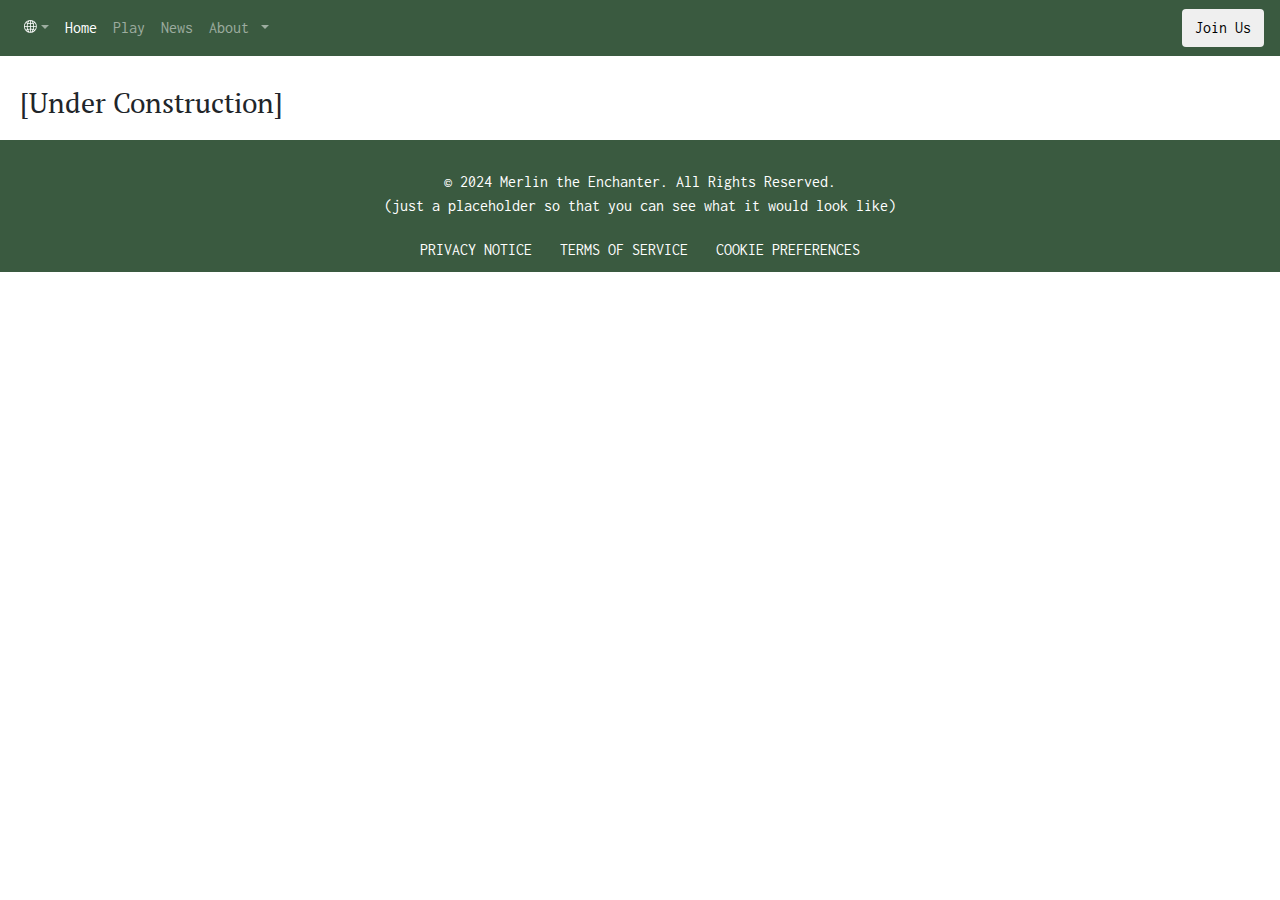
==== index.html @ 5e95690c "added join us page & button, turned list of available roles into accordions" ====
<!DOCTYPE html>
<html>
    <head>
        <title>Merlin the Enchanter</title>
        <link rel="stylesheet" href="https://cdn.jsdelivr.net/npm/bootstrap@4.0.0/dist/css/bootstrap.min.css" integrity="sha384-Gn5384xqQ1aoWXA+058RXPxPg6fy4IWvTNh0E263XmFcJlSAwiGgFAW/dAiS6JXm" crossorigin="anonymous">
        <link rel="stylesheet" href="https://cdnjs.cloudflare.com/ajax/libs/font-awesome/4.7.0/css/font-awesome.min.css">
        <link rel="stylesheet" href="merlin.css">
    </head>
    <body>
        <nav role="navigation" class="navbar navbar-expand-lg navbar-dark bg-custom sticky-top">
          <button class="navbar-toggler" type="button" data-toggle="collapse" data-target="#navbarSupportedContent" aria-controls="navbarSupportedContent" aria-expanded="false" aria-label="Toggle navigation">
            <span class="navbar-toggler-icon"></span>
          </button>
        
            <div class="collapse navbar-collapse" id="navbarSupportedContent">
              <ul class="navbar-nav mr-auto">
                <li class="nav-item dropdown">
                    <a href="#" class="nav-link dropdown-toggle" id="navbarDropdown" role="button" data-toggle="dropdown" aria-haspopup="true" aria-expanded="false">
                      <svg style="color:white;" xmlns="http://www.w3.org/2000/svg" width="0.8em" height="0.8em" fill="currentColor" class="bi bi-globe2" viewBox="0 0 16 16">
                        <path d="M0 8a8 8 0 1 1 16 0A8 8 0 0 1 0 8m7.5-6.923c-.67.204-1.335.82-1.887 1.855q-.215.403-.395.872c.705.157 1.472.257 2.282.287zM4.249 3.539q.214-.577.481-1.078a7 7 0 0 1 .597-.933A7 7 0 0 0 3.051 3.05q.544.277 1.198.49zM3.509 7.5c.036-1.07.188-2.087.436-3.008a9 9 0 0 1-1.565-.667A6.96 6.96 0 0 0 1.018 7.5zm1.4-2.741a12.3 12.3 0 0 0-.4 2.741H7.5V5.091c-.91-.03-1.783-.145-2.591-.332M8.5 5.09V7.5h2.99a12.3 12.3 0 0 0-.399-2.741c-.808.187-1.681.301-2.591.332zM4.51 8.5c.035.987.176 1.914.399 2.741A13.6 13.6 0 0 1 7.5 10.91V8.5zm3.99 0v2.409c.91.03 1.783.145 2.591.332.223-.827.364-1.754.4-2.741zm-3.282 3.696q.18.469.395.872c.552 1.035 1.218 1.65 1.887 1.855V11.91c-.81.03-1.577.13-2.282.287zm.11 2.276a7 7 0 0 1-.598-.933 9 9 0 0 1-.481-1.079 8.4 8.4 0 0 0-1.198.49 7 7 0 0 0 2.276 1.522zm-1.383-2.964A13.4 13.4 0 0 1 3.508 8.5h-2.49a6.96 6.96 0 0 0 1.362 3.675c.47-.258.995-.482 1.565-.667m6.728 2.964a7 7 0 0 0 2.275-1.521 8.4 8.4 0 0 0-1.197-.49 9 9 0 0 1-.481 1.078 7 7 0 0 1-.597.933M8.5 11.909v3.014c.67-.204 1.335-.82 1.887-1.855q.216-.403.395-.872A12.6 12.6 0 0 0 8.5 11.91zm3.555-.401c.57.185 1.095.409 1.565.667A6.96 6.96 0 0 0 14.982 8.5h-2.49a13.4 13.4 0 0 1-.437 3.008M14.982 7.5a6.96 6.96 0 0 0-1.362-3.675c-.47.258-.995.482-1.565.667.248.92.4 1.938.437 3.008zM11.27 2.461q.266.502.482 1.078a8.4 8.4 0 0 0 1.196-.49 7 7 0 0 0-2.275-1.52c.218.283.418.597.597.932m-.488 1.343a8 8 0 0 0-.395-.872C9.835 1.897 9.17 1.282 8.5 1.077V4.09c.81-.03 1.577-.13 2.282-.287z"/>
                      </svg></a>
                    <div class="dropdown-menu" aria-labelledby="navbarDropdown">
                        <a href="#" class="dropdown-item">ENGLISH (US)</a>
                        <a href="#" class="dropdown-item">ENGLISH (UK)</a>
                        <a href="#" class="dropdown-item">ESPAÑOL</a>
                        <a href="#" class="dropdown-item">FRANÇAIS</a>
                        <a href="#" class="dropdown-item">DEUTSCH</a>
                        <a href="#" class="dropdown-item">ITALIANO</a>
                    </div>
                </li>
                <li class="nav-item active">
                  <a class="nav-link" href="#">Home <span class="sr-only">(current)</span></a>
                </li>
                <li class="nav-item">
                  <a class="nav-link" href="play.html">Play</a>
                </li>
                <li class="nav-item">
                    <a class="nav-link" href="news.html">News</a>
                </li>
                <li class="nav-item dropdown">
                  <a class="nav-link dropdown-toggle" href="#" id="navbarDropdown" role="button" data-toggle="dropdown" aria-haspopup="true" aria-expanded="false">
                    About
                  </a>
                  <div class="dropdown-menu" aria-labelledby="navbarDropdown">
                    <a class="dropdown-item" href="faq.html">Game FAQ</a>
                    <a class="dropdown-item" href="team.html">Team</a>
                    <div class="dropdown-divider"></div>
                    <a class="dropdown-item" href="wiki.html">Wiki</a>
                  </div>
                </li>
              </ul>
              <form class="form-inline my-2 my-lg-0" action="join_us.html">
                <button class="btn my-2 my-sm-0" type="submit">Join Us</button>
              </form>
              
            </div>
          </nav>
        </div>
        
        <h3>[Under Construction]</h3>
        <footer>
          <p>© 2024 Merlin the Enchanter. All Rights Reserved.<br>(just a placeholder so that you can see what it would look like)</p>
            <a href="#">PRIVACY NOTICE</a>
            <a href="#">TERMS OF SERVICE</a>
            <a href="#">COOKIE PREFERENCES</a>
        </footer>
        <script src="https://code.jquery.com/jquery-3.2.1.slim.min.js" integrity="sha384-KJ3o2DKtIkvYIK3UENzmM7KCkRr/rE9/Qpg6aAZGJwFDMVNA/GpGFF93hXpG5KkN" crossorigin="anonymous"></script>
        <script src="https://cdn.jsdelivr.net/npm/popper.js@1.12.9/dist/umd/popper.min.js" integrity="sha384-ApNbgh9B+Y1QKtv3Rn7W3mgPxhU9K/ScQsAP7hUibX39j7fakFPskvXusvfa0b4Q" crossorigin="anonymous"></script>
        <script src="https://cdn.jsdelivr.net/npm/bootstrap@4.0.0/dist/js/bootstrap.min.js" integrity="sha384-JZR6Spejh4U02d8jOt6vLEHfe/JQGiRRSQQxSfFWpi1MquVdAyjUar5+76PVCmYl" crossorigin="anonymous"></script>
    </body>
</html>
---- merlin.css ----
@import url('https://fonts.googleapis.com/css2?family=Inconsolata:wght@200..900&display=swap');
@import url('https://fonts.googleapis.com/css2?family=PT+Serif:ital,wght@0,400;0,700;1,400;1,700&display=swap');

body {
    font-family: "PT Serif", serif;
    font-optical-sizing: auto;
    font-weight: 400;
    font-style: normal;
}

header, footer, nav {
    font-family: "Inconsolata", monospace;
}

nav {
    background-color: #3A5A40;
}

li.dropdown a div a:active {
    background: #3A5A40;
}

h3 {
    padding-top: 10px;
}

p {
    font-size: 1em;
}

p, h3 {
    margin: 20px;
}

img.classic {
    padding-left: 20px;
    max-height: auto;
    max-width: 50%;
}

img.banner {
    width: 100%;
    height: 200px;
    object-fit: cover;
}

footer {
    text-align: center;
    background-color: #3A5A40;
    padding: 10px;
}

footer a {
    color: white;
    padding: 10px;
}

footer a:hover {
    color: white;
}

footer p {
    color: white;
}

ul {
    padding-left: 30px;
}

li:not(.nav-item) {
    padding: 10px;
}

div:has(> blockquote) {
    background-color: #ededed;
    margin-left: 20px;
    padding: 20px;
    border-radius: 5px;
}

blockquote + p {
    text-align: right;
}

.accordion .card {
    margin-bottom: 20px; /* Add more space between each accordion box */
    border-radius: 8px;  /* Optional: Adds rounded corners to the boxes */
    border: 1px solid #3A5A40; /* Match border color with the theme */
}

.accordion .card-header {
    padding: 10px 20px; /* Adjust padding to control the header size */
}

.accordion .card-body {
    padding: 15px; /* Adjust body padding for a more compact content area */
}

.accordion .btn-link {
    font-size: 1.1rem; /* Slightly reduce the font size for smaller headers */
    padding: 0; /* Remove extra padding around the button text */
    text-decoration: none; /* Remove underline from the accordion header */
}

.accordion .btn-link:after {
    content: "+";
    font-weight: 900;
    float: right;
  }
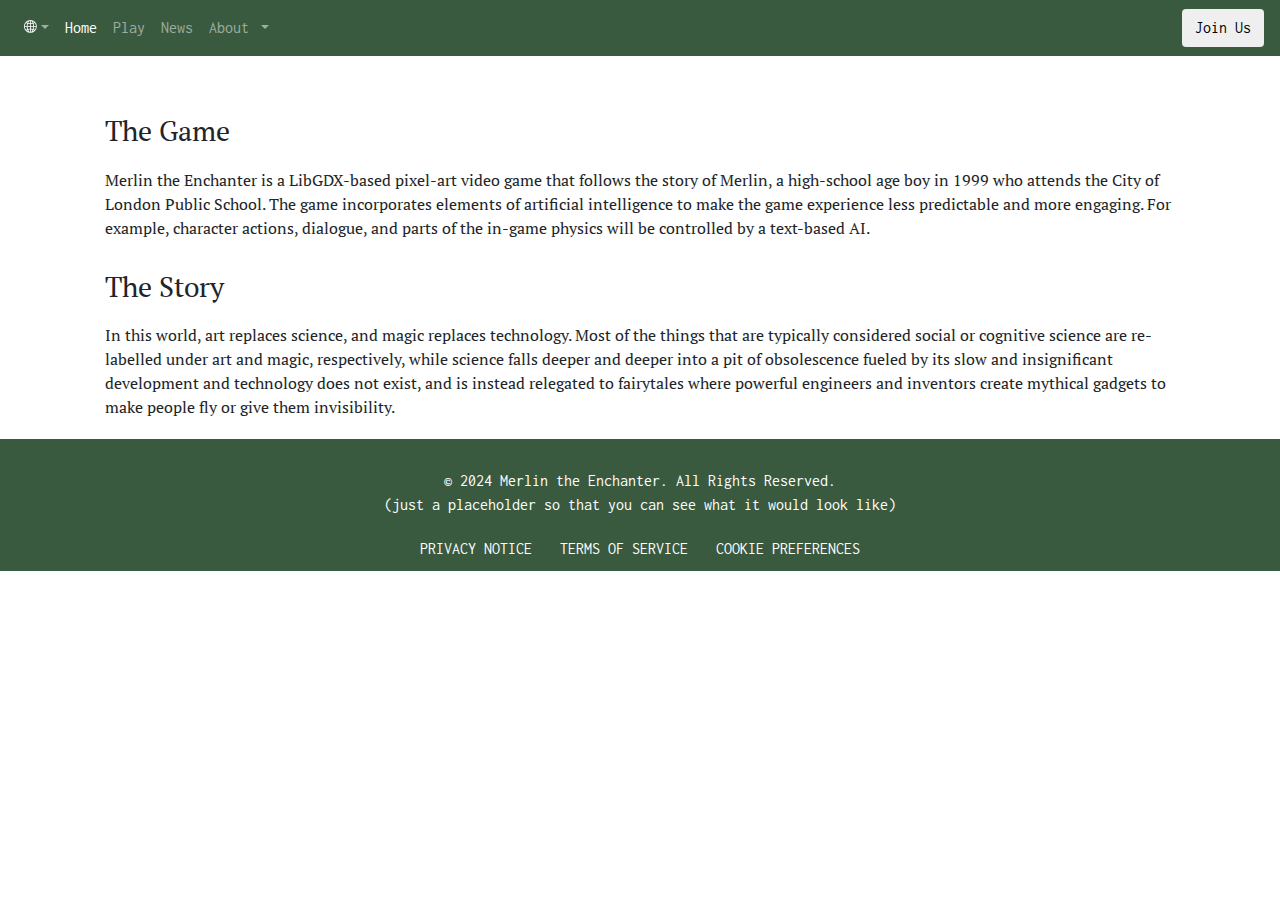
==== commit e3f6d13b: "updated page titles, added sample data in faq, updated index.html, updated team.html with extra samp" ====
--- a/index.html
+++ b/index.html
@@ -57,7 +57,16 @@
           </nav>
         </div>
         
-        <h3>[Under Construction]</h3>
+        <div class="container mt-5">
+        
+          <h3>The Game</h3>
+          <p>Merlin the Enchanter is a LibGDX-based pixel-art video game that follows the story of Merlin, a high-school age boy in 1999 who attends the City of London Public School. The game incorporates elements of artificial intelligence to make the game experience less predictable and more engaging. For example, character actions, dialogue, and parts of the in-game physics will be controlled by a text-based AI. </p>
+        
+          <h3>The Story</h3>
+          <p>In this world, art replaces science, and magic replaces technology. Most of the things that are typically considered social or cognitive science are re-labelled under art and magic, respectively, while science falls deeper and deeper into a pit of obsolescence fueled by its slow and insignificant development and technology does not exist, and is instead relegated to fairytales where powerful engineers and inventors create mythical gadgets to make people fly or give them invisibility.</p>
+        
+        </div>
+        
         <footer>
           <p>© 2024 Merlin the Enchanter. All Rights Reserved.<br>(just a placeholder so that you can see what it would look like)</p>
             <a href="#">PRIVACY NOTICE</a>
--- a/merlin.css
+++ b/merlin.css
@@ -106,4 +106,4 @@
     content: "+";
     font-weight: 900;
     float: right;
-  }+}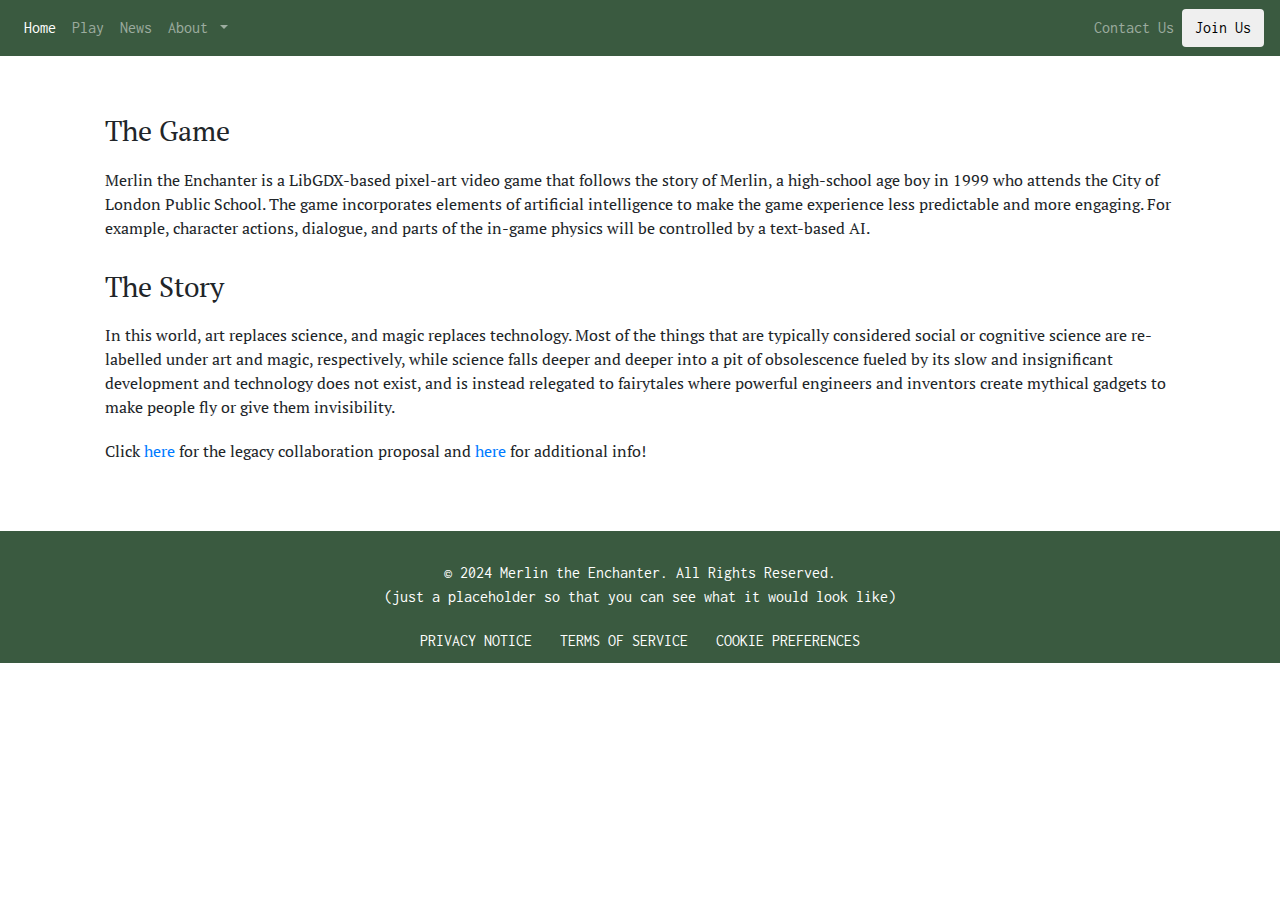
==== commit 6c57bcc4: "created contact us page(updated navbar), added legacy collaboration proposal & more info to homepage" ====
--- a/index.html
+++ b/index.html
@@ -5,6 +5,10 @@
         <link rel="stylesheet" href="https://cdn.jsdelivr.net/npm/bootstrap@4.0.0/dist/css/bootstrap.min.css" integrity="sha384-Gn5384xqQ1aoWXA+058RXPxPg6fy4IWvTNh0E263XmFcJlSAwiGgFAW/dAiS6JXm" crossorigin="anonymous">
         <link rel="stylesheet" href="https://cdnjs.cloudflare.com/ajax/libs/font-awesome/4.7.0/css/font-awesome.min.css">
         <link rel="stylesheet" href="merlin.css">
+        <link rel="apple-touch-icon" sizes="180x180" href="apple-touch-icon.png">
+        <link rel="icon" type="image/png" sizes="32x32" href="favicon-32x32.png">
+        <link rel="icon" type="image/png" sizes="16x16" href="favicon-16x16.png">
+        <link rel="manifest" href="site.webmanifest">
     </head>
     <body>
         <nav role="navigation" class="navbar navbar-expand-lg navbar-dark bg-custom sticky-top">
@@ -14,20 +18,6 @@
         
             <div class="collapse navbar-collapse" id="navbarSupportedContent">
               <ul class="navbar-nav mr-auto">
-                <li class="nav-item dropdown">
-                    <a href="#" class="nav-link dropdown-toggle" id="navbarDropdown" role="button" data-toggle="dropdown" aria-haspopup="true" aria-expanded="false">
-                      <svg style="color:white;" xmlns="http://www.w3.org/2000/svg" width="0.8em" height="0.8em" fill="currentColor" class="bi bi-globe2" viewBox="0 0 16 16">
-                        <path d="M0 8a8 8 0 1 1 16 0A8 8 0 0 1 0 8m7.5-6.923c-.67.204-1.335.82-1.887 1.855q-.215.403-.395.872c.705.157 1.472.257 2.282.287zM4.249 3.539q.214-.577.481-1.078a7 7 0 0 1 .597-.933A7 7 0 0 0 3.051 3.05q.544.277 1.198.49zM3.509 7.5c.036-1.07.188-2.087.436-3.008a9 9 0 0 1-1.565-.667A6.96 6.96 0 0 0 1.018 7.5zm1.4-2.741a12.3 12.3 0 0 0-.4 2.741H7.5V5.091c-.91-.03-1.783-.145-2.591-.332M8.5 5.09V7.5h2.99a12.3 12.3 0 0 0-.399-2.741c-.808.187-1.681.301-2.591.332zM4.51 8.5c.035.987.176 1.914.399 2.741A13.6 13.6 0 0 1 7.5 10.91V8.5zm3.99 0v2.409c.91.03 1.783.145 2.591.332.223-.827.364-1.754.4-2.741zm-3.282 3.696q.18.469.395.872c.552 1.035 1.218 1.65 1.887 1.855V11.91c-.81.03-1.577.13-2.282.287zm.11 2.276a7 7 0 0 1-.598-.933 9 9 0 0 1-.481-1.079 8.4 8.4 0 0 0-1.198.49 7 7 0 0 0 2.276 1.522zm-1.383-2.964A13.4 13.4 0 0 1 3.508 8.5h-2.49a6.96 6.96 0 0 0 1.362 3.675c.47-.258.995-.482 1.565-.667m6.728 2.964a7 7 0 0 0 2.275-1.521 8.4 8.4 0 0 0-1.197-.49 9 9 0 0 1-.481 1.078 7 7 0 0 1-.597.933M8.5 11.909v3.014c.67-.204 1.335-.82 1.887-1.855q.216-.403.395-.872A12.6 12.6 0 0 0 8.5 11.91zm3.555-.401c.57.185 1.095.409 1.565.667A6.96 6.96 0 0 0 14.982 8.5h-2.49a13.4 13.4 0 0 1-.437 3.008M14.982 7.5a6.96 6.96 0 0 0-1.362-3.675c-.47.258-.995.482-1.565.667.248.92.4 1.938.437 3.008zM11.27 2.461q.266.502.482 1.078a8.4 8.4 0 0 0 1.196-.49 7 7 0 0 0-2.275-1.52c.218.283.418.597.597.932m-.488 1.343a8 8 0 0 0-.395-.872C9.835 1.897 9.17 1.282 8.5 1.077V4.09c.81-.03 1.577-.13 2.282-.287z"/>
-                      </svg></a>
-                    <div class="dropdown-menu" aria-labelledby="navbarDropdown">
-                        <a href="#" class="dropdown-item">ENGLISH (US)</a>
-                        <a href="#" class="dropdown-item">ENGLISH (UK)</a>
-                        <a href="#" class="dropdown-item">ESPAÑOL</a>
-                        <a href="#" class="dropdown-item">FRANÇAIS</a>
-                        <a href="#" class="dropdown-item">DEUTSCH</a>
-                        <a href="#" class="dropdown-item">ITALIANO</a>
-                    </div>
-                </li>
                 <li class="nav-item active">
                   <a class="nav-link" href="#">Home <span class="sr-only">(current)</span></a>
                 </li>
@@ -49,13 +39,16 @@
                   </div>
                 </li>
               </ul>
+              <ul class="navbar-nav ml-auto">
+                <li class="nav-item">
+                  <a class="nav-link" href="contact_us.html">Contact Us</a>
+                </li>
+              </ul>
               <form class="form-inline my-2 my-lg-0" action="join_us.html">
                 <button class="btn my-2 my-sm-0" type="submit">Join Us</button>
               </form>
-              
             </div>
           </nav>
-        </div>
         
         <div class="container mt-5">
         
@@ -64,9 +57,13 @@
         
           <h3>The Story</h3>
           <p>In this world, art replaces science, and magic replaces technology. Most of the things that are typically considered social or cognitive science are re-labelled under art and magic, respectively, while science falls deeper and deeper into a pit of obsolescence fueled by its slow and insignificant development and technology does not exist, and is instead relegated to fairytales where powerful engineers and inventors create mythical gadgets to make people fly or give them invisibility.</p>
-        
+          
+          <p>Click <a href="https://docs.google.com/document/d/18DHPunnXfBU5GYPG_gTXuX8XzkumOKL310qxbYCZ3e0/edit?usp=sharing">here</a> for the legacy collaboration proposal and <a href="https://docs.google.com/document/d/1qbOw_a0DtwrM-OqhpDyBHPbtC53vKxZYEkBPxxXBy_I/edit?usp=sharing">here</a> for additional info!</p>
+          <br><br>
         </div>
         
+        
+
         <footer>
           <p>© 2024 Merlin the Enchanter. All Rights Reserved.<br>(just a placeholder so that you can see what it would look like)</p>
             <a href="#">PRIVACY NOTICE</a>
--- a/merlin.css
+++ b/merlin.css
@@ -83,27 +83,45 @@
 }
 
 .accordion .card {
-    margin-bottom: 20px; /* Add more space between each accordion box */
-    border-radius: 8px;  /* Optional: Adds rounded corners to the boxes */
-    border: 1px solid #3A5A40; /* Match border color with the theme */
+    margin-bottom: 20px;
+    border-radius: 8px; 
+    border: 1px solid #3A5A40; 
 }
 
 .accordion .card-header {
-    padding: 10px 20px; /* Adjust padding to control the header size */
+    padding: 10px 20px; 
 }
 
 .accordion .card-body {
-    padding: 15px; /* Adjust body padding for a more compact content area */
+    padding: 15px; 
 }
 
 .accordion .btn-link {
-    font-size: 1.1rem; /* Slightly reduce the font size for smaller headers */
-    padding: 0; /* Remove extra padding around the button text */
-    text-decoration: none; /* Remove underline from the accordion header */
+    font-size: 1.1rem; 
+    padding: 0; 
+    text-decoration: none; 
 }
 
 .accordion .btn-link:after {
     content: "+";
     font-weight: 900;
     float: right;
+}
+
+#imageCarousel img {
+    max-width: 600px;
+    max-height: 400px;
+    margin: 0 auto; 
+}
+
+.carousel-control-prev-icon,
+.carousel-control-next-icon {
+    background-color: rgba(0, 0, 0, 0.5); 
+    margin: 20px;
+}
+
+.carousel-control-prev-icon,
+.carousel-control-next-icon {
+    width: 20px;
+    height: 20px;
 }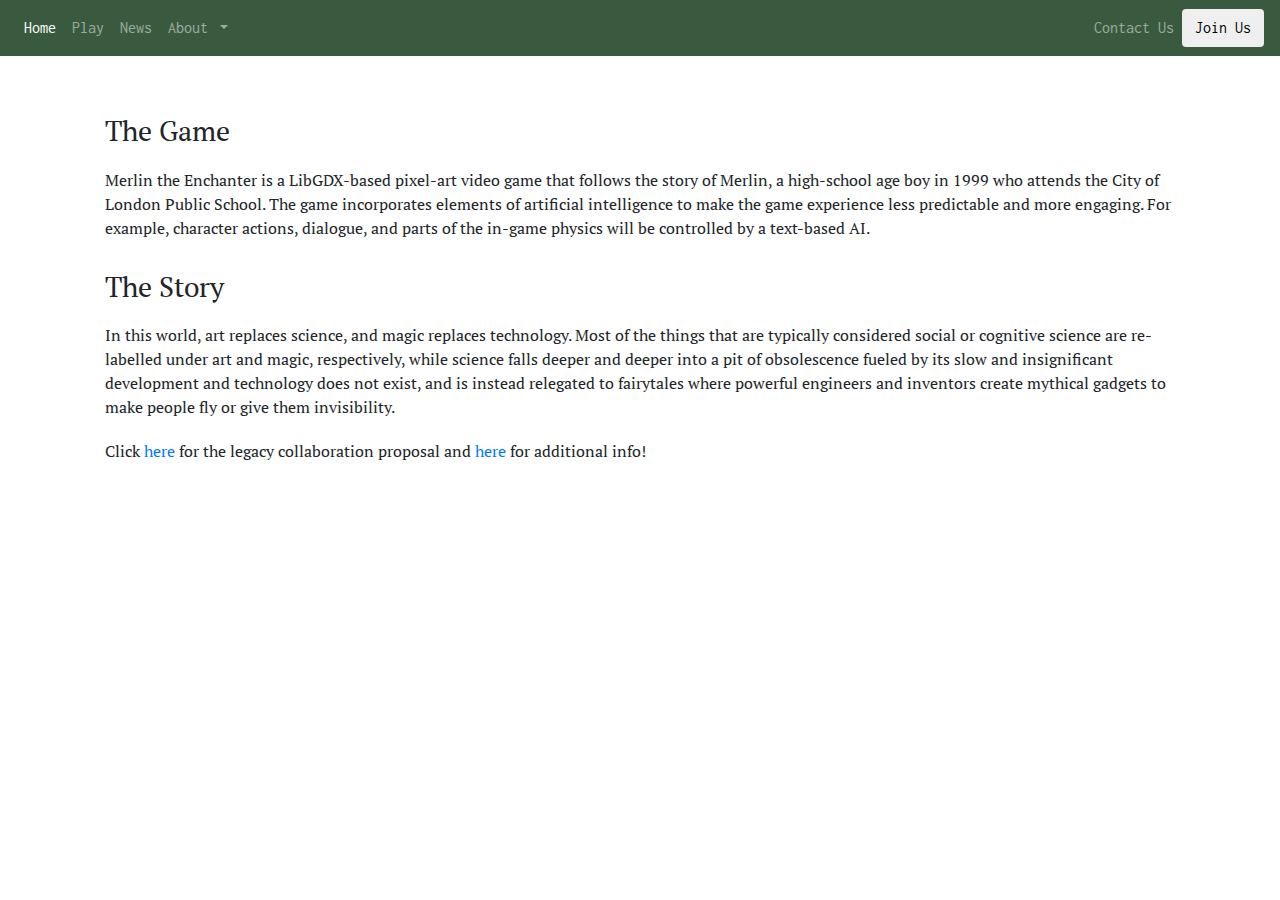
==== commit 59b38555: "footer removed, faq updated, news articles added" ====
--- a/index.html
+++ b/index.html
@@ -64,12 +64,13 @@
         
         
 
-        <footer>
-          <p>© 2024 Merlin the Enchanter. All Rights Reserved.<br>(just a placeholder so that you can see what it would look like)</p>
+        <!-- Footer -->
+        <!-- <footer class="bg-custom text-white text-center py-3">
+          <p>© 2024 Merlin the Enchanter. All Rights Reserved.</p>
             <a href="#">PRIVACY NOTICE</a>
             <a href="#">TERMS OF SERVICE</a>
             <a href="#">COOKIE PREFERENCES</a>
-        </footer>
+        </footer> -->
         <script src="https://code.jquery.com/jquery-3.2.1.slim.min.js" integrity="sha384-KJ3o2DKtIkvYIK3UENzmM7KCkRr/rE9/Qpg6aAZGJwFDMVNA/GpGFF93hXpG5KkN" crossorigin="anonymous"></script>
         <script src="https://cdn.jsdelivr.net/npm/popper.js@1.12.9/dist/umd/popper.min.js" integrity="sha384-ApNbgh9B+Y1QKtv3Rn7W3mgPxhU9K/ScQsAP7hUibX39j7fakFPskvXusvfa0b4Q" crossorigin="anonymous"></script>
         <script src="https://cdn.jsdelivr.net/npm/bootstrap@4.0.0/dist/js/bootstrap.min.js" integrity="sha384-JZR6Spejh4U02d8jOt6vLEHfe/JQGiRRSQQxSfFWpi1MquVdAyjUar5+76PVCmYl" crossorigin="anonymous"></script>
--- a/merlin.css
+++ b/merlin.css
@@ -108,6 +108,14 @@
     float: right;
 }
 
+.card-body p {
+    margin: 0px 0px 0px 0px;
+}
+
+.card-body ul li {
+    padding: 0px 0px 0px 0px;
+}
+
 #imageCarousel img {
     max-width: 600px;
     max-height: 400px;
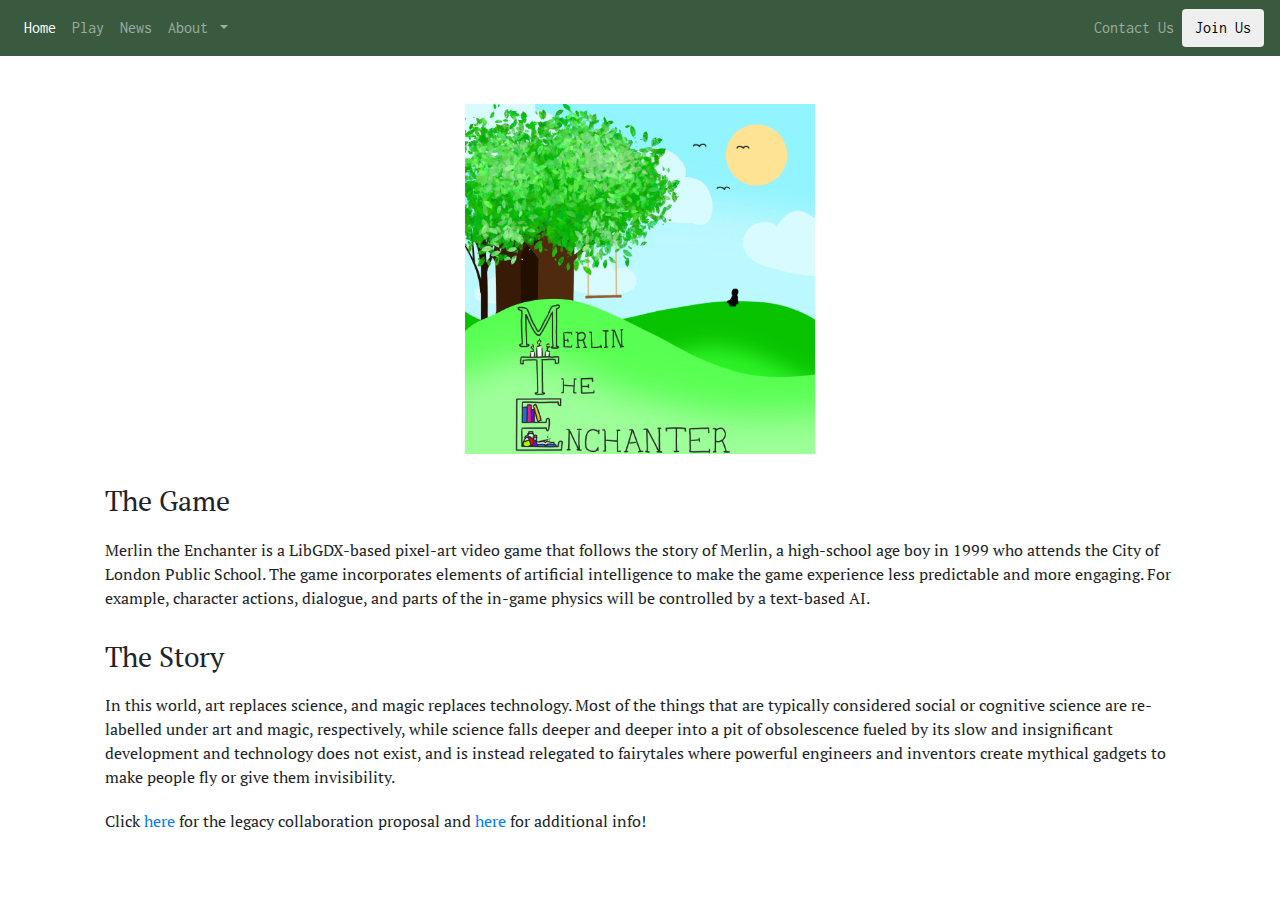
==== commit c25960d5: "added centered version of the main logo to the landing page" ====
--- a/index.html
+++ b/index.html
@@ -51,7 +51,9 @@
           </nav>
         
         <div class="container mt-5">
-        
+          
+          <img src="media/MainLogo.jpeg" style="display: block; margin-left: auto; margin-right: auto;" alt="Merlin the Enchanter logo" width="350px">
+
           <h3>The Game</h3>
           <p>Merlin the Enchanter is a LibGDX-based pixel-art video game that follows the story of Merlin, a high-school age boy in 1999 who attends the City of London Public School. The game incorporates elements of artificial intelligence to make the game experience less predictable and more engaging. For example, character actions, dialogue, and parts of the in-game physics will be controlled by a text-based AI. </p>
         
--- a/merlin.css
+++ b/merlin.css
@@ -103,7 +103,6 @@
 }
 
 .accordion .btn-link:after {
-    content: "+";
     font-weight: 900;
     float: right;
 }
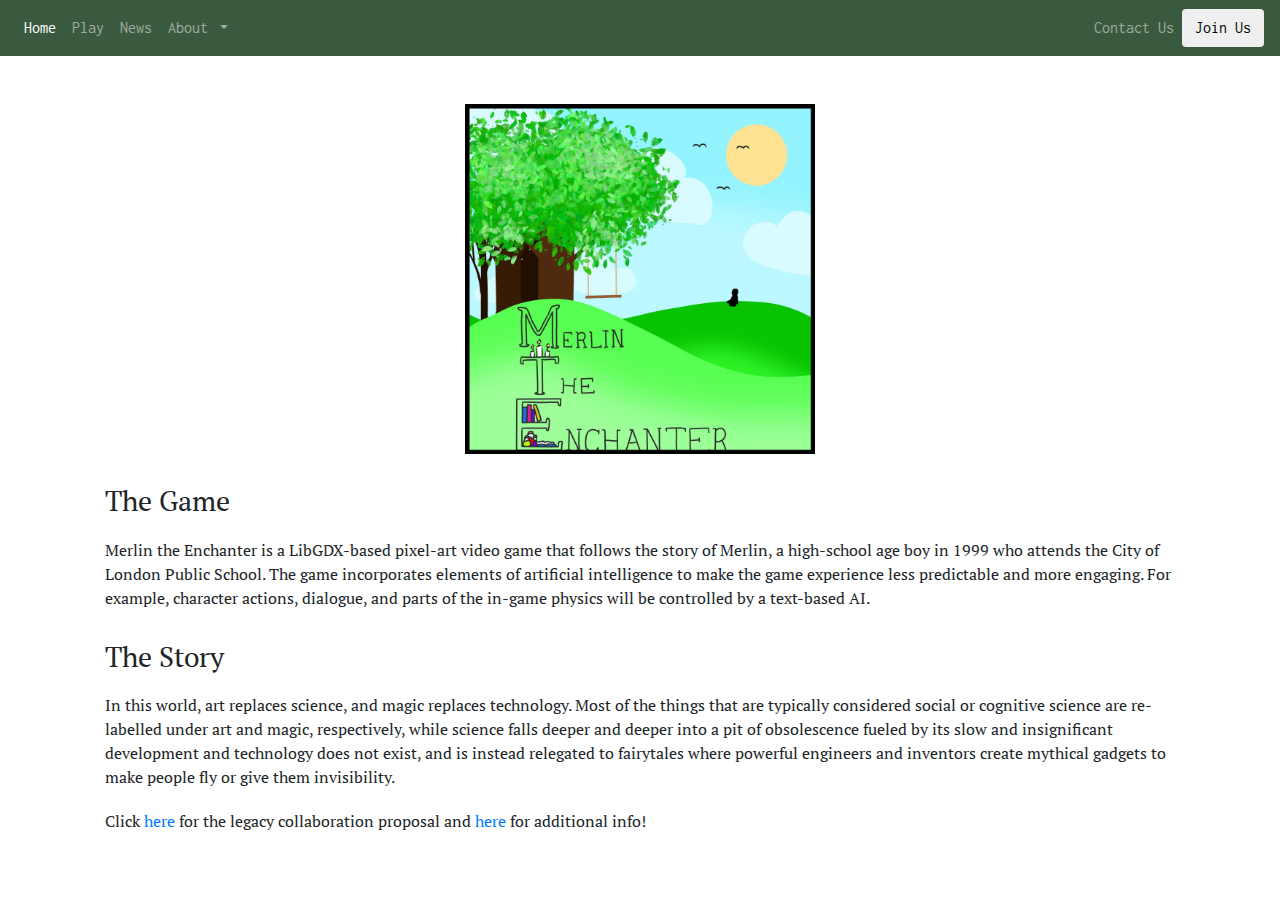
==== commit 90ea324f: "updated logo image" ====
--- a/index.html
+++ b/index.html
@@ -52,7 +52,7 @@
         
         <div class="container mt-5">
           
-          <img src="media/MainLogo.jpeg" style="display: block; margin-left: auto; margin-right: auto;" alt="Merlin the Enchanter logo" width="350px">
+          <img src="media/MainLogo.png" style="display: block; margin-left: auto; margin-right: auto;" alt="Merlin the Enchanter logo" width="350px">
 
           <h3>The Game</h3>
           <p>Merlin the Enchanter is a LibGDX-based pixel-art video game that follows the story of Merlin, a high-school age boy in 1999 who attends the City of London Public School. The game incorporates elements of artificial intelligence to make the game experience less predictable and more engaging. For example, character actions, dialogue, and parts of the in-game physics will be controlled by a text-based AI. </p>
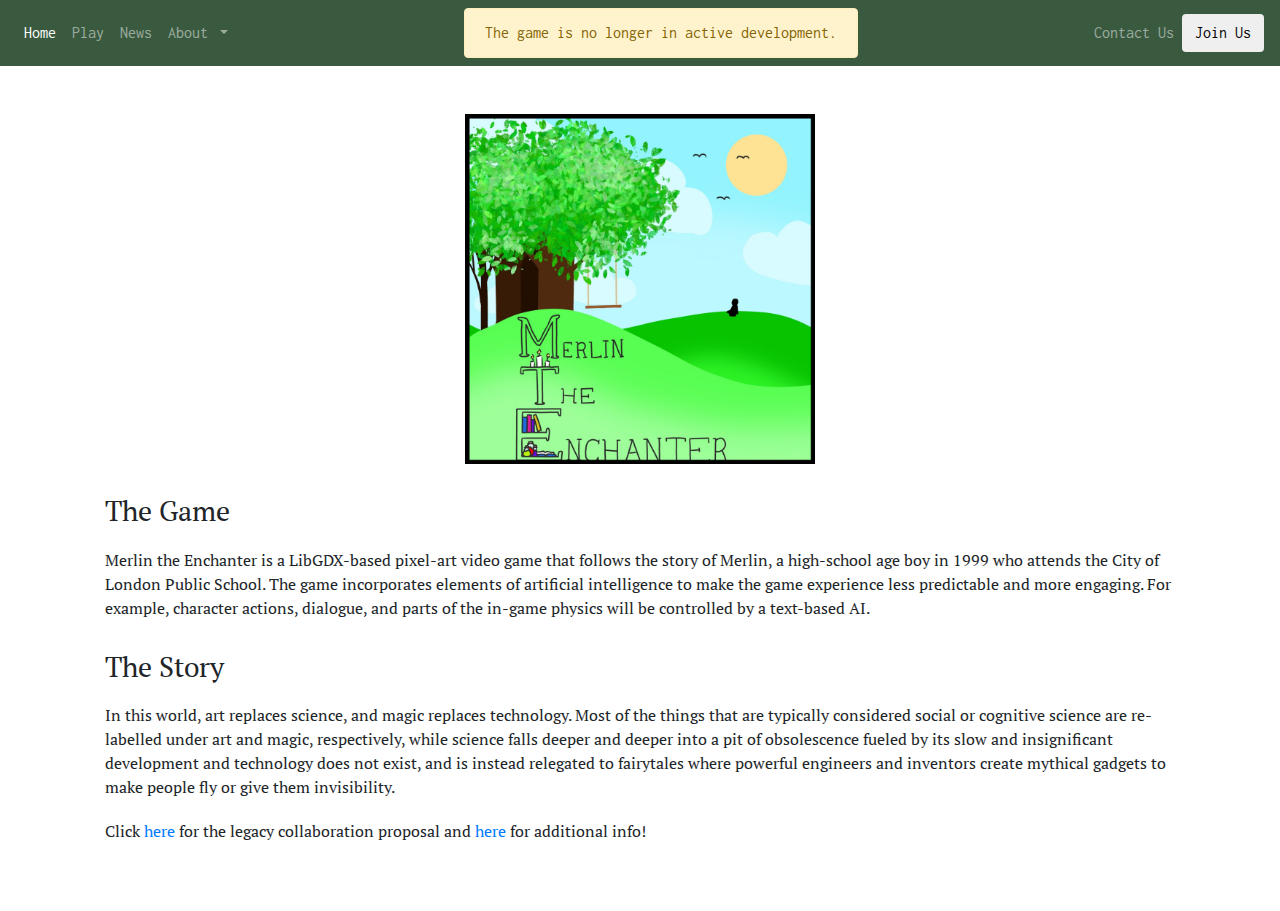
==== commit 8a0ed97e: "no longer in active development banner" ====
--- a/index.html
+++ b/index.html
@@ -39,6 +39,9 @@
                   </div>
                 </li>
               </ul>
+              <div class="alert alert-warning text-center w-95 mb-0" role="alert">
+                The game is no longer in active development.
+              </div>
               <ul class="navbar-nav ml-auto">
                 <li class="nav-item">
                   <a class="nav-link" href="contact_us.html">Contact Us</a>
